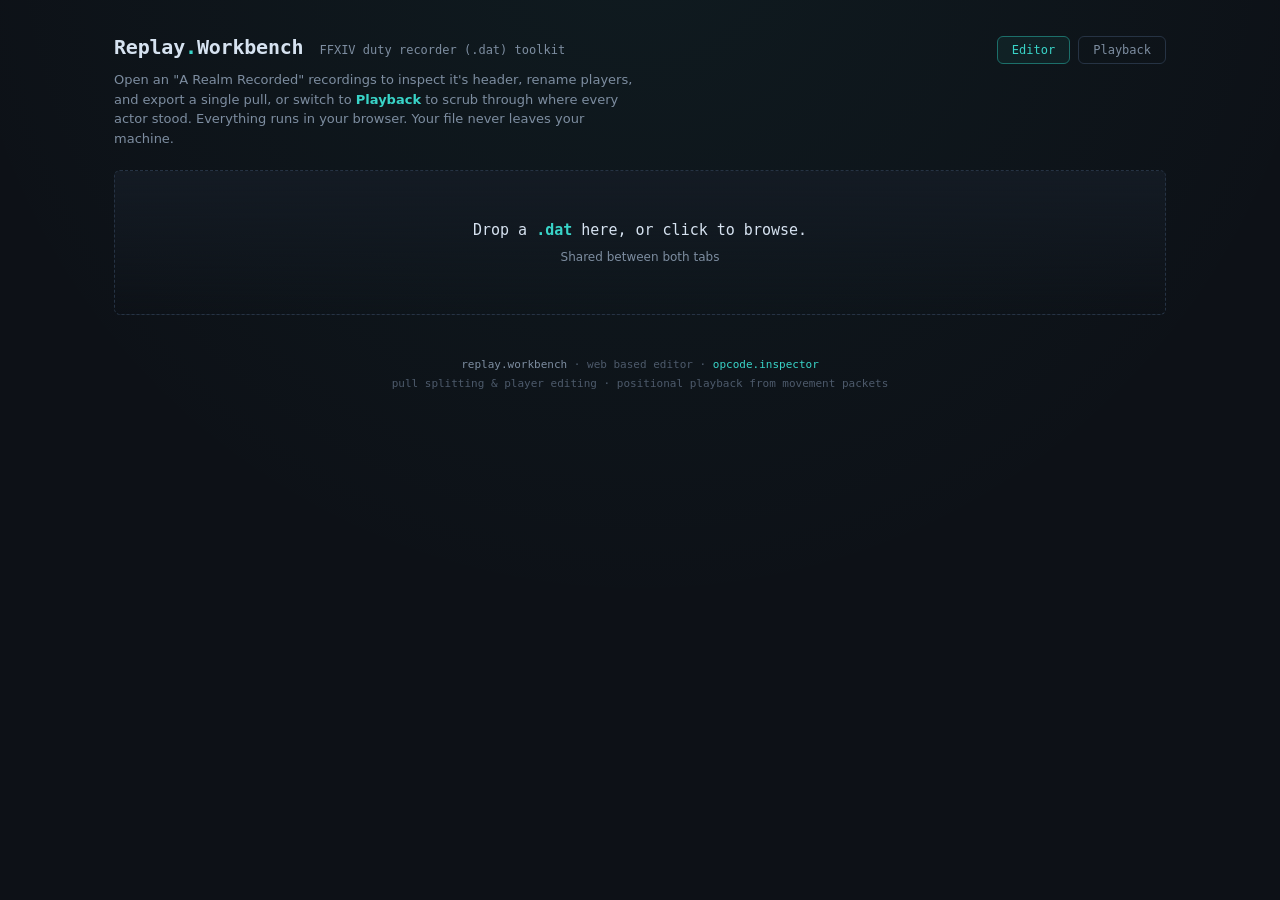
==== docs/index.html @ 384484cf "fix typo" ====
<!DOCTYPE html>
<html lang="en">
<head>
<meta charset="UTF-8">
<meta name="viewport" content="width=device-width, initial-scale=1.0">
<title>Replay Workbench - A .dat tool</title>
<style>
  /* ---- design tokens ----
     Subject: a binary packet inspector for FFXIV duty recordings.
     Direction: instrument panel. Dark slate, phosphor-cyan readouts, amber for the
     recorder/local player, monospace data with one humanist sans for chrome. The
     signature element is the pull TIMELINE — the recording rendered as a track of
     selectable wipe segments, the way you'd scrub an oscilloscope capture. */
  :root{
    --bg:#0d1117;
    --panel:#141b24;
    --panel-2:#1b2531;
    --line:#263344;
    --ink:#d6e2f0;
    --ink-dim:#7d8da0;
    --ink-faint:#4d5a6b;
    --phosphor:#39d4c8;       /* primary readout */
    --phosphor-deep:#1c6f6a;
    --amber:#f2b84c;          /* recorder / local player */
    --violet:#8b7cf6;         /* waymarks */
    --danger:#e8654f;
    --radius:6px;
    --mono:"JetBrains Mono",ui-monospace,"SF Mono",Menlo,Consolas,monospace;
    --sans:"Inter",-apple-system,system-ui,sans-serif;
  }
  @import url('https://fonts.googleapis.com/css2?family=Inter:wght@400;500;600&family=JetBrains+Mono:wght@400;500;700&display=swap');

  *{box-sizing:border-box;margin:0;padding:0}
  html,body{height:100%}
  body{
    background:var(--bg);
    color:var(--ink);
    font-family:var(--sans);
    font-size:14px;
    line-height:1.5;
    -webkit-font-smoothing:antialiased;
    background-image:radial-gradient(circle at 50% -10%, rgba(57,212,200,.05), transparent 60%);
  }
  .wrap{max-width:1100px;margin:0 auto;padding:32px 24px 80px}

  /* ---- header ---- */
  header.app{display:flex;align-items:baseline;gap:16px;flex-wrap:wrap;margin-bottom:6px}
  header.app h1{
    font-family:var(--mono);font-weight:700;font-size:20px;letter-spacing:-.01em;
    color:var(--ink);
  }
  header.app h1 .dot{color:var(--phosphor)}
  header.app .sub{font-family:var(--mono);font-size:12px;color:var(--ink-dim)}
  .tagline{color:var(--ink-dim);font-size:13px;margin-bottom:22px;max-width:64ch}

  /* ---- tab switcher ---- */
  .tabs-nav{margin-left:auto;display:flex;gap:8px}
  .tabbtn{font-family:var(--mono);font-size:12px;color:var(--ink-dim);background:transparent;
    border:1px solid var(--line);border-radius:var(--radius);padding:6px 14px;cursor:pointer;transition:all .12s}
  .tabbtn:hover{color:var(--ink);border-color:var(--ink-faint)}
  .tabbtn.cur{color:var(--phosphor);border-color:var(--phosphor-deep);background:rgba(57,212,200,.06)}
  .tablink{font-family:var(--mono);font-size:12px;color:var(--ink-dim);background:transparent;text-decoration:none;
    border:1px solid var(--line);border-radius:var(--radius);padding:6px 14px;cursor:pointer;transition:all .12s}
  .tablink:hover{color:var(--ink);border-color:var(--ink-faint)}

  /* ---- drop zone ---- */
  .drop{
    display:block;
    border:1px dashed var(--line);border-radius:var(--radius);
    background:linear-gradient(180deg,var(--panel),transparent);
    padding:48px 24px;text-align:center;cursor:pointer;
    transition:border-color .15s,background .15s,padding .15s;
  }
  .drop:hover,.drop.over{border-color:var(--phosphor);background:rgba(57,212,200,.04)}
  .drop.compact{padding:14px 24px}
  .drop .big{font-family:var(--mono);font-size:15px;color:var(--ink);margin-bottom:6px}
  .drop.compact .big{font-size:12px;margin:0}
  .drop .small{font-size:12px;color:var(--ink-dim)}
  .drop .small b{color:var(--phosphor);font-weight:500}
  input[type=file]{display:none}

  /* ---- panels ---- */
  .panel{
    background:var(--panel);border:1px solid var(--line);border-radius:var(--radius);
    margin-top:20px;overflow:hidden;
  }
  .panel > .head{
    display:flex;align-items:center;justify-content:space-between;
    padding:12px 16px;border-bottom:1px solid var(--line);background:var(--panel-2);
  }
  .panel > .head h2{
    font-family:var(--mono);font-size:12px;font-weight:500;letter-spacing:.08em;
    text-transform:uppercase;color:var(--ink-dim);
  }
  .panel > .head .meta{font-family:var(--mono);font-size:12px;color:var(--phosphor)}
  .panel > .body{padding:16px}

  /* ---- header readout grid ---- */
  .readout{display:grid;grid-template-columns:repeat(auto-fit,minmax(180px,1fr));gap:1px;background:var(--line)}
  .readout .cell{background:var(--panel);padding:12px 14px}
  .readout .k{font-family:var(--mono);font-size:10px;letter-spacing:.08em;text-transform:uppercase;color:var(--ink-faint);margin-bottom:4px}
  .readout .v{font-family:var(--mono);font-size:14px;color:var(--ink);word-break:break-all}
  .readout .v.cyan{color:var(--phosphor)}
  .readout .v.amber{color:var(--amber)}

  /* ---- timeline (signature) ---- */
  .timeline-wrap{padding:20px 16px 8px}
  .tl-axis{position:relative;height:64px;margin:0 4px}
  .tl-track{position:absolute;top:26px;left:0;right:0;height:12px;background:var(--panel-2);border:1px solid var(--line);border-radius:3px;overflow:hidden}
  .tl-seg{position:absolute;top:0;height:100%;cursor:pointer;border-right:1px solid var(--bg);transition:filter .12s}
  .tl-seg:hover{filter:brightness(1.4)}
  .tl-seg.sel{outline:2px solid var(--phosphor);outline-offset:0;z-index:3}
  .tl-tick{position:absolute;top:42px;font-family:var(--mono);font-size:9px;color:var(--ink-faint);transform:translateX(-50%)}
  .tl-flag{position:absolute;top:6px;width:1px;background:var(--ink-faint);height:18px}
  .tl-flag.wm{background:var(--violet);height:20px}
  .tl-legend{display:flex;gap:18px;flex-wrap:wrap;margin-top:14px;font-family:var(--mono);font-size:11px;color:var(--ink-dim)}
  .tl-legend .sw{display:inline-block;width:10px;height:10px;border-radius:2px;margin-right:6px;vertical-align:-1px}

  /* ---- pull list ---- */
  table.pulls{width:100%;border-collapse:collapse;font-family:var(--mono);font-size:13px}
  table.pulls th{
    text-align:left;font-weight:500;font-size:10px;letter-spacing:.08em;text-transform:uppercase;
    color:var(--ink-faint);padding:8px 12px;border-bottom:1px solid var(--line);
  }
  table.pulls td{padding:9px 12px;border-bottom:1px solid var(--panel-2);color:var(--ink)}
  table.pulls tr{cursor:pointer}
  table.pulls tr:hover td{background:var(--panel-2)}
  table.pulls tr.sel td{background:rgba(57,212,200,.08);color:var(--ink)}
  table.pulls tr.sel td:first-child{box-shadow:inset 3px 0 0 var(--phosphor)}
  table.pulls .num{color:var(--phosphor)}
  table.pulls .dim{color:var(--ink-dim)}
  table.pulls .cd{margin-left:6px;color:var(--amber);font-size:11px;cursor:help}

  /* ---- players ---- */
  .players{display:grid;grid-template-columns:repeat(auto-fill,minmax(260px,1fr));gap:10px}
  .pl{display:flex;align-items:center;gap:10px;background:var(--panel-2);border:1px solid var(--line);border-radius:var(--radius);padding:8px 10px}
  .pl .idx{font-family:var(--mono);font-size:11px;color:var(--ink-faint);width:18px;text-align:right}
  .pl .job{font-family:var(--mono);font-size:10px;color:var(--ink-dim);width:34px;text-transform:uppercase}
  .pl input{
    flex:1;background:var(--bg);border:1px solid var(--line);border-radius:4px;
    color:var(--ink);font-family:var(--mono);font-size:13px;padding:6px 8px;min-width:0;
  }
  .pl input:focus{outline:none;border-color:var(--phosphor)}
  .pl.rec{border-color:var(--amber)}
  .pl.rec .idx{color:var(--amber)}
  .pl .reclabel{font-family:var(--mono);font-size:9px;color:var(--amber);letter-spacing:.05em}

  /* ---- controls ---- */
  .controls{display:flex;align-items:center;gap:20px;flex-wrap:wrap;margin-top:18px}
  .check{display:flex;align-items:center;gap:9px;cursor:pointer;user-select:none}
  .check input{position:absolute;opacity:0;width:0;height:0}
  .check .box{width:18px;height:18px;border:1px solid var(--line);border-radius:4px;background:var(--panel-2);display:grid;place-items:center;transition:all .12s}
  .check input:checked + .box{background:var(--violet);border-color:var(--violet)}
  .check input:checked + .box::after{content:"";width:5px;height:9px;border:solid var(--bg);border-width:0 2px 2px 0;transform:rotate(45deg) translateY(-1px)}
  .check input:focus-visible + .box{outline:2px solid var(--phosphor);outline-offset:2px}
  .check .lbl{font-size:13px;color:var(--ink)}
  .check .lbl small{display:block;color:var(--ink-dim);font-size:11px}
  .check.disabled{opacity:.45;cursor:not-allowed}
  .anon-race{display:flex;align-items:center;gap:8px;font-size:13px;color:var(--ink);cursor:pointer;user-select:none}
  .anon-race select{background:var(--panel-2);border:1px solid var(--line);border-radius:4px;
    color:var(--ink);font-family:var(--mono);font-size:12px;padding:5px 8px;cursor:pointer}
  .anon-race select:focus{outline:none;border-color:var(--phosphor)}
  .anon-race.disabled{opacity:.45;cursor:not-allowed}
  .anon-race.disabled select{cursor:not-allowed}

  .spacer{flex:1}
  /* both export buttons share a full-width bottom row, primary first */
  .export-actions{display:flex;align-items:center;gap:14px;flex-basis:100%;margin-top:4px}
  button.act{
    font-family:var(--mono);font-size:13px;font-weight:500;
    background:var(--phosphor);color:#05201e;border:none;border-radius:var(--radius);
    padding:11px 20px;cursor:pointer;transition:filter .12s,transform .05s;
  }
  button.act:hover{filter:brightness(1.1)}
  button.act:active{transform:translateY(1px)}
  button.act:disabled{background:var(--panel-2);color:var(--ink-faint);cursor:not-allowed}
  button.ghost{
    font-family:var(--mono);font-size:13px;background:transparent;color:var(--ink-dim);
    border:1px solid var(--line);border-radius:var(--radius);padding:11px 16px;cursor:pointer;
  }
  button.ghost:hover{color:var(--ink);border-color:var(--ink-faint)}

  .hint{font-family:var(--mono);font-size:11px;color:var(--ink-dim);margin-top:10px}
  .hidden{display:none !important}

  /* ---- playback map ---- */
  .layout{display:grid;grid-template-columns:1fr 240px;gap:0}
  @media(max-width:760px){.layout{grid-template-columns:1fr}}
  .stage-wrap{position:relative;height:480px;background:var(--bg);border-right:1px solid var(--line)}
  @media(max-width:760px){.stage-wrap{border-right:none;border-bottom:1px solid var(--line);height:380px}}
  canvas#stage{display:block;width:100%;height:100%;cursor:grab}
  canvas#stage:active{cursor:grabbing}
  .side{padding:12px 14px;overflow:auto;max-height:480px}
  @media(max-width:760px){.side{max-height:260px}}
  .side h3{font-family:var(--mono);font-size:10px;letter-spacing:.08em;text-transform:uppercase;color:var(--ink-faint);margin-bottom:8px}
  .leg-row{display:flex;align-items:center;gap:8px;padding:4px 2px;cursor:pointer;border-radius:4px}
  .leg-row:hover{background:var(--panel-2)}
  .leg-row input{accent-color:var(--phosphor);width:14px;height:14px}
  .leg-row .sw{width:10px;height:10px;border-radius:2px;flex:none}
  .leg-row .nm{font-family:var(--mono);font-size:12px;color:var(--ink);flex:1;overflow:hidden;text-overflow:ellipsis;white-space:nowrap}
  .leg-row .cnt{font-family:var(--mono);font-size:10px;color:var(--ink-faint)}
  #npc-note{font-family:var(--mono);font-size:10px;color:var(--ink-faint);margin-top:8px}
  .transport{display:flex;align-items:center;gap:14px;flex-wrap:wrap;padding:14px 16px;border-top:1px solid var(--line);background:var(--panel-2)}
  button.tbtn{font-family:var(--mono);font-size:13px;font-weight:500;background:var(--phosphor);color:#05201e;
    border:none;border-radius:var(--radius);padding:9px 18px;cursor:pointer;transition:filter .12s}
  button.tbtn:hover{filter:brightness(1.1)}
  button.tbtn.playing{background:var(--amber);color:#2a1c02}
  #scrub{flex:1;min-width:160px;accent-color:var(--phosphor)}
  #clock{font-family:var(--mono);font-size:12px;color:var(--phosphor);min-width:96px;text-align:right}
  .spds{display:flex;gap:4px}
  .spd{font-family:var(--mono);font-size:11px;background:transparent;color:var(--ink-dim);
    border:1px solid var(--line);border-radius:4px;padding:5px 8px;cursor:pointer}
  .spd.on{color:var(--phosphor);border-color:var(--phosphor-deep);background:rgba(57,212,200,.06)}
  .opts{display:flex;align-items:center;gap:16px;flex-wrap:wrap;padding:10px 16px;border-top:1px solid var(--line)}
  .opt{display:flex;align-items:center;gap:7px;font-family:var(--mono);font-size:12px;color:var(--ink-dim);cursor:pointer}
  .opt input{accent-color:var(--violet);width:14px;height:14px}
  select#pullsel{font-family:var(--mono);font-size:12px;background:var(--bg);color:var(--ink);
    border:1px solid var(--line);border-radius:4px;padding:6px 8px;max-width:100%}

  /* ---- toast ---- */
  #toast{
    position:fixed;left:50%;bottom:28px;transform:translateX(-50%) translateY(20px);
    background:var(--panel-2);border:1px solid var(--phosphor);color:var(--ink);
    font-family:var(--mono);font-size:13px;padding:12px 18px;border-radius:var(--radius);
    opacity:0;pointer-events:none;transition:all .2s;z-index:50;max-width:90vw;
  }
  #toast.show{opacity:1;transform:translateX(-50%) translateY(0)}
  #toast.err{border-color:var(--danger)}

  /* ---- dev menu (konami) ---- */
  #devmenu{
    position:fixed;inset:0;z-index:60;display:flex;align-items:center;justify-content:center;
    background:rgba(5,8,12,.72);padding:24px;
  }
  .dev-card{
    width:min(640px,100%);max-height:88vh;display:flex;flex-direction:column;
    background:var(--panel);border:1px solid var(--phosphor-deep);border-radius:var(--radius);
    box-shadow:0 18px 60px rgba(0,0,0,.5);overflow:hidden;
  }
  .dev-head{display:flex;align-items:center;justify-content:space-between;
    padding:12px 16px;border-bottom:1px solid var(--line);background:var(--panel-2)}
  .dev-head h2{font-family:var(--mono);font-size:12px;font-weight:500;letter-spacing:.08em;
    text-transform:uppercase;color:var(--phosphor)}
  .dev-x{background:transparent;border:none;color:var(--ink-dim);font-size:16px;cursor:pointer;line-height:1}
  .dev-x:hover{color:var(--ink)}
  .dev-body{padding:16px;overflow:auto}
  .dev-lbl{display:block;font-family:var(--mono);font-size:10px;letter-spacing:.08em;
    text-transform:uppercase;color:var(--ink-faint);margin:0 0 6px}
  .dev-src{float:right;color:var(--phosphor);text-decoration:none;text-transform:none;letter-spacing:0}
  .dev-src:hover{text-decoration:underline}
  .dev-body input,.dev-body textarea{
    width:100%;background:var(--bg);border:1px solid var(--line);border-radius:4px;
    color:var(--ink);font-family:var(--mono);font-size:13px;padding:8px 10px;margin-bottom:16px;
  }
  .dev-body input:focus,.dev-body textarea:focus{outline:none;border-color:var(--phosphor)}
  .dev-body textarea{min-height:200px;resize:vertical;line-height:1.4;white-space:pre;overflow-wrap:normal}
  .dev-hint{font-family:var(--mono);font-size:11px;color:var(--ink-dim);margin-bottom:0}
  .dev-hint.dev-err{color:var(--danger)}
  .dev-foot{display:flex;align-items:center;gap:10px;padding:12px 16px;border-top:1px solid var(--line);background:var(--panel-2)}

  footer{margin-top:40px;font-family:var(--mono);font-size:11px;color:var(--ink-faint);text-align:center;line-height:1.8}
  footer b{color:var(--ink-dim);font-weight:500}
</style>
</head>
<body>
<div class="wrap">
  <header class="app">
    <h1>Replay<span class="dot">.</span>Workbench</h1>
    <span class="sub">FFXIV duty recorder (.dat) toolkit</span>
    <nav class="tabs-nav">
      <button class="tabbtn cur" data-tab="editor">Editor</button>
      <button class="tabbtn" data-tab="playback">Playback</button>
    </nav>
  </header>
  <p class="tagline">Open an "A Realm Recorded" recordings to inspect it's header, rename players, and
    export a single pull, or switch to <b style="color:var(--phosphor)">Playback</b> to scrub through
    where every actor stood. Everything runs in your browser. Your file never leaves your machine.</p>

  <!-- shared drop zone -->
  <label class="drop" id="drop" for="file">
    <div class="big">Drop a <b style="color:var(--phosphor)">.dat</b> here, or click to browse.</div>
    <div class="small">Shared between both tabs</div>
    <input type="file" id="file" accept=".dat">
  </label>

  <div id="tabs" class="hidden">

    <!-- ============ EDITOR TAB ============ -->
    <div id="tab-editor">
      <!-- header readout -->
      <section class="panel hidden" id="p-header">
        <div class="head"><h2>Recording Header</h2><span class="meta" id="h-file">—</span></div>
        <div class="readout" id="readout"></div>
      </section>

      <!-- timeline -->
      <section class="panel hidden" id="p-timeline">
        <div class="head"><h2>Pull Timeline</h2><span class="meta" id="t-count">—</span></div>
        <div class="timeline-wrap">
          <div class="tl-axis" id="tlaxis"></div>
          <div class="tl-legend">
            <span><span class="sw" style="background:var(--phosphor)"></span>Selected Pull</span>
            <span><span class="sw" style="background:var(--phosphor-deep)"></span>Pull (Wipe Segment)</span>
            <span><span class="sw" style="background:var(--violet)"></span>Waymark Placement</span>
          </div>
        </div>
      </section>

      <!-- pull table -->
      <section class="panel hidden" id="p-pulls">
        <div class="head"><h2>Pulls</h2><span class="meta" id="pull-sel">none selected</span></div>
        <div class="body" style="padding:0">
          <table class="pulls">
            <thead><tr><th>#</th><th>type</th><th>starts</th><th>length</th><th>combat</th><th>respawn batch</th></tr></thead>
            <tbody id="pulltbody"></tbody>
          </table>
        </div>
      </section>

      <!-- players -->
      <section class="panel hidden" id="p-players">
        <div class="head"><h2>Players</h2>
          <span style="display:flex;align-items:center;gap:12px">
            <button class="ghost" id="btn-anon" style="padding:5px 12px;font-size:12px" title="Replace every name with Player 1, Player 2, …">Anonymize all names</button>
            <span class="meta" id="pl-count">—</span>
          </span></div>
        <div class="body">
          <div class="players" id="players"></div>
          <div class="hint">Edit a name and it's rewritten everywhere it appears, and is reflected live on the Playback map. Names are limited to 31 bytes. The <span style="color:var(--amber)">amber</span> player is the recorder.</div>
        </div>
      </section>

      <!-- controls -->
      <section class="panel hidden" id="p-controls">
        <div class="head"><h2>Export</h2><span class="meta">Single pull → .dat</span></div>
        <div class="body">
          <div class="controls">
            <label class="check" id="wm-check">
              <input type="checkbox" id="wm" checked>
              <span class="box"></span>
              <span class="lbl">Re-apply waymarks
                <small id="wm-sub">Carry the last waymarks into the pull</small></span>
            </label>
            <label class="check" id="names-check">
              <input type="checkbox" id="applynames" checked>
              <span class="box"></span>
              <span class="lbl">Apply name edits
                <small>Use the names above in the exported file</small></span>
            </label>
            <label class="check" id="cd-check">
              <input type="checkbox" id="keepcd" checked>
              <span class="box"></span>
              <span class="lbl">Keep countdown
                <small>Add a selectable chapter at the engage</small></span>
            </label>
            <label class="check disabled" id="transpose-check">
              <input type="checkbox" id="transpose" disabled>
              <span class="box"></span>
              <span class="lbl">Transpose opcodes to latest
                <small id="transpose-sub">Remap packets so the current client reads them</small></span>
            </label>
            <label class="check disabled" id="anon-check">
              <input type="checkbox" id="anon-appear" disabled>
              <span class="box"></span>
              <span class="lbl">Anonymize players
                <small id="anon-sub">Replace names, race, gear &amp; weapons so no one is identifiable</small></span>
            </label>
            <label class="anon-race disabled" id="anon-race-wrap">Race
              <select id="anon-race" disabled>
                <option value="1" selected>Hyur</option>
                <option value="2">Elezen</option>
                <option value="3">Lalafell</option>
                <option value="4">Miqo'te</option>
                <option value="5">Roegadyn</option>
                <option value="6">Au Ra</option>
                <option value="7">Hrothgar</option>
                <option value="8">Viera</option>
              </select>
            </label>
            <label class="check disabled" id="strip-portrait-check">
              <input type="checkbox" id="strip-portrait" disabled>
              <span class="box"></span>
              <span class="lbl">Strip party portraits
                <small id="strip-portrait-sub">Remove the PartyPortraitInfo packets entirely</small></span>
            </label>
            <div class="export-actions">
              <button class="act" id="btn-split" disabled>Export selected pull</button>
              <button class="ghost" id="btn-names" title="Save the whole recording with edited names, nothing split">Export renamed full file</button>
            </div>
          </div>
          <div class="hint" id="export-hint">Select a pull from the timeline or table to enable export.</div>
        </div>
      </section>
    </div>

    <!-- ============ PLAYBACK TAB ============ -->
    <div id="tab-playback" class="hidden">
      <section class="panel" id="viewer">
        <div class="head">
          <h2>Map Playback</h2>
          <span class="meta" id="meta">—</span>
        </div>
        <div style="padding:12px 16px 0">
          <select id="pullsel"></select>
        </div>
        <div class="layout">
          <div class="stage-wrap"><canvas id="stage"></canvas></div>
          <div class="side">
            <h3>Actors</h3>
            <div id="legend"></div>
            <div id="npc-note"></div>
          </div>
        </div>
        <div class="transport">
          <button class="tbtn" id="btn-play">▶ Play</button>
          <input type="range" id="scrub" min="0" max="1000" value="0">
          <span id="clock">00:00 / 00:00</span>
          <span class="spds">
            <button class="spd" data-s="0.5">0.5×</button>
            <button class="spd on" data-s="1">1×</button>
            <button class="spd" data-s="2">2×</button>
            <button class="spd" data-s="4">4×</button>
          </span>
        </div>
        <div class="opts">
          <label class="opt"><input type="checkbox" id="chk-trail" checked> Motion Trails</label>
          <label class="opt"><input type="checkbox" id="chk-cast" checked> Cast Pulses</label>
          <label class="opt"><input type="checkbox" id="chk-waymark" checked> Waymarks</label>
          <label class="opt"><input type="checkbox" id="chk-npc"> Show NPCs / Unnamed Actors</label>
          <span style="color:var(--ink-faint)">Scroll = Zoom · Drag = Pan · dbl-click = Reset · Space = Play · ←/→ = Step</span>
        </div>
      </section>
      <p class="hint">Named dots are players (renaming them in the Editor updates them here); the amber ring marks the recorder.
        Pick a single pull from the dropdown to watch just that attempt.</p>
    </div>

  </div>

  <footer>
    <div><b>replay.workbench</b> · web based editor · <a href="opcodeinspector.html" style="color:var(--phosphor);text-decoration:none">opcode.inspector</a></div>
    <div>pull splitting &amp; player editing · positional playback from movement packets</div>
  </footer>
</div>

<!-- dev menu: opened by the Konami code (↑ ↑ ↓ ↓ ← → ← →) -->
<div id="devmenu" class="hidden">
  <div class="dev-card">
    <div class="dev-head">
      <h2>Dev menu — register opcodes</h2>
      <button class="dev-x" id="dev-close" title="Close">✕</button>
    </div>
    <div class="dev-body">
      <label class="dev-lbl" for="dev-build">Game build number</label>
      <input type="text" id="dev-build" inputmode="numeric" placeholder="e.g. 13592030" autocomplete="off">
      <label class="dev-lbl" for="dev-json">Opcodes JSON
        <a class="dev-src" href="https://raw.githubusercontent.com/karashiiro/FFXIVOpcodes/refs/heads/master/opcodes.json" target="_blank" rel="noopener noreferrer">karashiiro/FFXIVOpcodes opcodes.json ↗</a>
      </label>
      <textarea id="dev-json" spellcheck="false" autocomplete="off" placeholder='{ "ActorCast":457, "ActorControl":415, "NpcSpawn":888, … }

— or paste a full FFXIVOpcodes opcodes.json (Global ServerZoneIpcType is used)'></textarea>
      <div class="dev-hint" id="dev-hint"></div>
    </div>
    <div class="dev-foot">
      <button class="ghost" id="dev-prefill" title="Drop the latest built-in table into the box to tweak">Prefill latest</button>
      <div class="spacer"></div>
      <button class="ghost" id="dev-cancel">Cancel</button>
      <button class="act" id="dev-apply">Apply</button>
    </div>
  </div>
</div>

<div id="toast"></div>

<script src="opcodes.js"></script>
<script src="afgear.js"></script>
<script src="app.js"></script>
<script src="timeline.js"></script>
<script src="shell.js"></script>
</body>
</html>
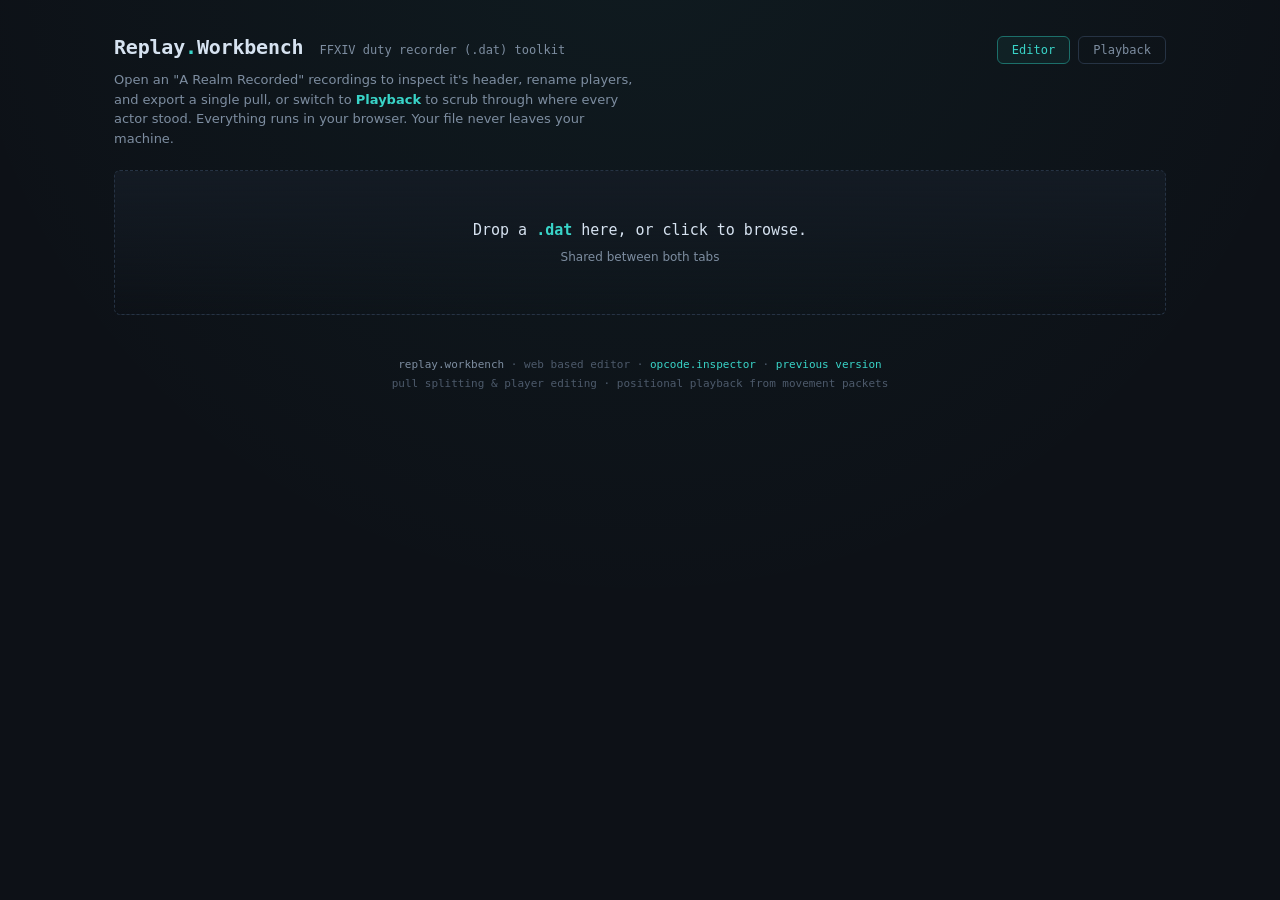
==== commit 5d3dfa45: "opcode update rewrite." ====
--- a/docs/index.html
+++ b/docs/index.html
@@ -359,11 +359,14 @@
               <span class="lbl">Transpose opcodes to latest
                 <small id="transpose-sub">Remap packets so the current client reads them</small></span>
             </label>
+            <label class="anon-race disabled" id="src-patch-wrap">Recorded on
+              <select id="src-patch" disabled></select>
+            </label>
             <label class="check disabled" id="anon-check">
               <input type="checkbox" id="anon-appear" disabled>
               <span class="box"></span>
               <span class="lbl">Anonymize players
-                <small id="anon-sub">Replace names, race, gear &amp; weapons so no one is identifiable</small></span>
+                <small id="anon-sub">Replace names, object IDs, race, gear &amp; weapons so no one is identifiable</small></span>
             </label>
             <label class="anon-race disabled" id="anon-race-wrap">Race
               <select id="anon-race" disabled>
@@ -381,7 +384,7 @@
               <input type="checkbox" id="strip-portrait" disabled>
               <span class="box"></span>
               <span class="lbl">Strip party portraits
-                <small id="strip-portrait-sub">Remove the PartyPortraitInfo packets entirely</small></span>
+                <small id="strip-portrait-sub">Delete the PartyPortraitInfo packets entirely</small></span>
             </label>
             <div class="export-actions">
               <button class="act" id="btn-split" disabled>Export selected pull</button>
@@ -437,7 +440,7 @@
   </div>
 
   <footer>
-    <div><b>replay.workbench</b> · web based editor · <a href="opcodeinspector.html" style="color:var(--phosphor);text-decoration:none">opcode.inspector</a></div>
+    <div><b>replay.workbench</b> · web based editor · <a href="opcodeinspector.html" style="color:var(--phosphor);text-decoration:none">opcode.inspector</a> · <a href="old/" style="color:var(--phosphor);text-decoration:none">previous version</a></div>
     <div>pull splitting &amp; player editing · positional playback from movement packets</div>
   </footer>
 </div>
@@ -472,6 +475,8 @@
 <div id="toast"></div>
 
 <script src="opcodes.js"></script>
+<script src="patchdiffs.js"></script>
+<script src="patchchain.js"></script>
 <script src="afgear.js"></script>
 <script src="app.js"></script>
 <script src="timeline.js"></script>
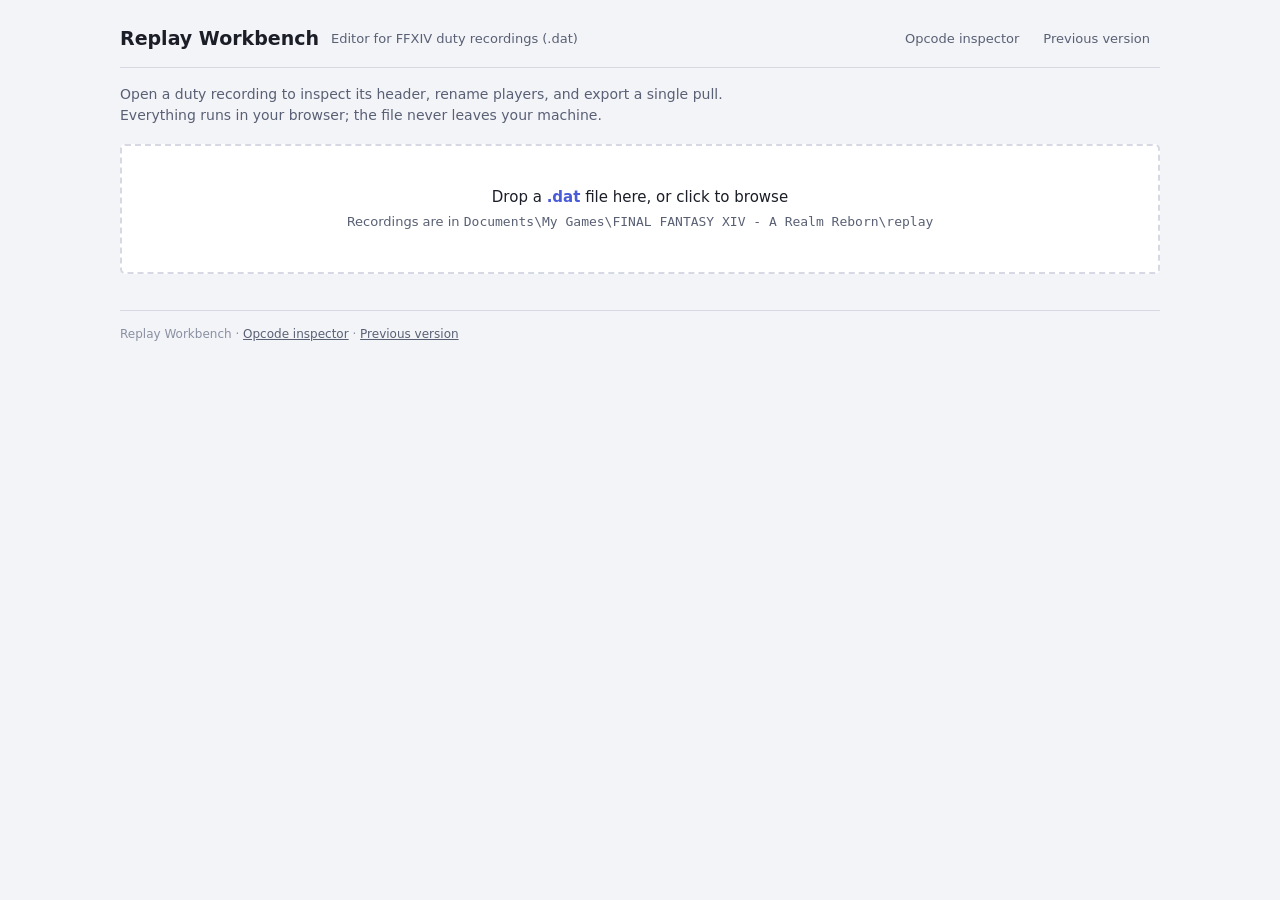
==== commit 426199de: "site redesign" ====
--- a/docs/index.html
+++ b/docs/index.html
@@ -3,370 +3,175 @@
 <head>
 <meta charset="UTF-8">
 <meta name="viewport" content="width=device-width, initial-scale=1.0">
-<title>Replay Workbench - A .dat tool</title>
+<title>Replay Workbench</title>
+<link rel="stylesheet" href="base.css">
 <style>
-  /* ---- design tokens ----
-     Subject: a binary packet inspector for FFXIV duty recordings.
-     Direction: instrument panel. Dark slate, phosphor-cyan readouts, amber for the
-     recorder/local player, monospace data with one humanist sans for chrome. The
-     signature element is the pull TIMELINE — the recording rendered as a track of
-     selectable wipe segments, the way you'd scrub an oscilloscope capture. */
-  :root{
-    --bg:#0d1117;
-    --panel:#141b24;
-    --panel-2:#1b2531;
-    --line:#263344;
-    --ink:#d6e2f0;
-    --ink-dim:#7d8da0;
-    --ink-faint:#4d5a6b;
-    --phosphor:#39d4c8;       /* primary readout */
-    --phosphor-deep:#1c6f6a;
-    --amber:#f2b84c;          /* recorder / local player */
-    --violet:#8b7cf6;         /* waymarks */
-    --danger:#e8654f;
-    --radius:6px;
-    --mono:"JetBrains Mono",ui-monospace,"SF Mono",Menlo,Consolas,monospace;
-    --sans:"Inter",-apple-system,system-ui,sans-serif;
-  }
-  @import url('https://fonts.googleapis.com/css2?family=Inter:wght@400;500;600&family=JetBrains+Mono:wght@400;500;700&display=swap');
-
-  *{box-sizing:border-box;margin:0;padding:0}
-  html,body{height:100%}
-  body{
-    background:var(--bg);
-    color:var(--ink);
-    font-family:var(--sans);
-    font-size:14px;
-    line-height:1.5;
-    -webkit-font-smoothing:antialiased;
-    background-image:radial-gradient(circle at 50% -10%, rgba(57,212,200,.05), transparent 60%);
-  }
-  .wrap{max-width:1100px;margin:0 auto;padding:32px 24px 80px}
-
-  /* ---- header ---- */
-  header.app{display:flex;align-items:baseline;gap:16px;flex-wrap:wrap;margin-bottom:6px}
-  header.app h1{
-    font-family:var(--mono);font-weight:700;font-size:20px;letter-spacing:-.01em;
-    color:var(--ink);
-  }
-  header.app h1 .dot{color:var(--phosphor)}
-  header.app .sub{font-family:var(--mono);font-size:12px;color:var(--ink-dim)}
-  .tagline{color:var(--ink-dim);font-size:13px;margin-bottom:22px;max-width:64ch}
-
-  /* ---- tab switcher ---- */
-  .tabs-nav{margin-left:auto;display:flex;gap:8px}
-  .tabbtn{font-family:var(--mono);font-size:12px;color:var(--ink-dim);background:transparent;
-    border:1px solid var(--line);border-radius:var(--radius);padding:6px 14px;cursor:pointer;transition:all .12s}
-  .tabbtn:hover{color:var(--ink);border-color:var(--ink-faint)}
-  .tabbtn.cur{color:var(--phosphor);border-color:var(--phosphor-deep);background:rgba(57,212,200,.06)}
-  .tablink{font-family:var(--mono);font-size:12px;color:var(--ink-dim);background:transparent;text-decoration:none;
-    border:1px solid var(--line);border-radius:var(--radius);padding:6px 14px;cursor:pointer;transition:all .12s}
-  .tablink:hover{color:var(--ink);border-color:var(--ink-faint)}
-
-  /* ---- drop zone ---- */
-  .drop{
-    display:block;
-    border:1px dashed var(--line);border-radius:var(--radius);
-    background:linear-gradient(180deg,var(--panel),transparent);
-    padding:48px 24px;text-align:center;cursor:pointer;
-    transition:border-color .15s,background .15s,padding .15s;
-  }
-  .drop:hover,.drop.over{border-color:var(--phosphor);background:rgba(57,212,200,.04)}
-  .drop.compact{padding:14px 24px}
-  .drop .big{font-family:var(--mono);font-size:15px;color:var(--ink);margin-bottom:6px}
-  .drop.compact .big{font-size:12px;margin:0}
-  .drop .small{font-size:12px;color:var(--ink-dim)}
-  .drop .small b{color:var(--phosphor);font-weight:500}
-  input[type=file]{display:none}
-
-  /* ---- panels ---- */
-  .panel{
-    background:var(--panel);border:1px solid var(--line);border-radius:var(--radius);
-    margin-top:20px;overflow:hidden;
-  }
-  .panel > .head{
-    display:flex;align-items:center;justify-content:space-between;
-    padding:12px 16px;border-bottom:1px solid var(--line);background:var(--panel-2);
-  }
-  .panel > .head h2{
-    font-family:var(--mono);font-size:12px;font-weight:500;letter-spacing:.08em;
-    text-transform:uppercase;color:var(--ink-dim);
-  }
-  .panel > .head .meta{font-family:var(--mono);font-size:12px;color:var(--phosphor)}
-  .panel > .body{padding:16px}
-
-  /* ---- header readout grid ---- */
-  .readout{display:grid;grid-template-columns:repeat(auto-fit,minmax(180px,1fr));gap:1px;background:var(--line)}
-  .readout .cell{background:var(--panel);padding:12px 14px}
-  .readout .k{font-family:var(--mono);font-size:10px;letter-spacing:.08em;text-transform:uppercase;color:var(--ink-faint);margin-bottom:4px}
-  .readout .v{font-family:var(--mono);font-size:14px;color:var(--ink);word-break:break-all}
-  .readout .v.cyan{color:var(--phosphor)}
-  .readout .v.amber{color:var(--amber)}
-
-  /* ---- timeline (signature) ---- */
-  .timeline-wrap{padding:20px 16px 8px}
-  .tl-axis{position:relative;height:64px;margin:0 4px}
-  .tl-track{position:absolute;top:26px;left:0;right:0;height:12px;background:var(--panel-2);border:1px solid var(--line);border-radius:3px;overflow:hidden}
-  .tl-seg{position:absolute;top:0;height:100%;cursor:pointer;border-right:1px solid var(--bg);transition:filter .12s}
-  .tl-seg:hover{filter:brightness(1.4)}
-  .tl-seg.sel{outline:2px solid var(--phosphor);outline-offset:0;z-index:3}
-  .tl-tick{position:absolute;top:42px;font-family:var(--mono);font-size:9px;color:var(--ink-faint);transform:translateX(-50%)}
-  .tl-flag{position:absolute;top:6px;width:1px;background:var(--ink-faint);height:18px}
-  .tl-flag.wm{background:var(--violet);height:20px}
-  .tl-legend{display:flex;gap:18px;flex-wrap:wrap;margin-top:14px;font-family:var(--mono);font-size:11px;color:var(--ink-dim)}
-  .tl-legend .sw{display:inline-block;width:10px;height:10px;border-radius:2px;margin-right:6px;vertical-align:-1px}
-
-  /* ---- pull list ---- */
-  table.pulls{width:100%;border-collapse:collapse;font-family:var(--mono);font-size:13px}
-  table.pulls th{
-    text-align:left;font-weight:500;font-size:10px;letter-spacing:.08em;text-transform:uppercase;
-    color:var(--ink-faint);padding:8px 12px;border-bottom:1px solid var(--line);
-  }
-  table.pulls td{padding:9px 12px;border-bottom:1px solid var(--panel-2);color:var(--ink)}
-  table.pulls tr{cursor:pointer}
-  table.pulls tr:hover td{background:var(--panel-2)}
-  table.pulls tr.sel td{background:rgba(57,212,200,.08);color:var(--ink)}
-  table.pulls tr.sel td:first-child{box-shadow:inset 3px 0 0 var(--phosphor)}
-  table.pulls .num{color:var(--phosphor)}
-  table.pulls .dim{color:var(--ink-dim)}
-  table.pulls .cd{margin-left:6px;color:var(--amber);font-size:11px;cursor:help}
-
-  /* ---- players ---- */
-  .players{display:grid;grid-template-columns:repeat(auto-fill,minmax(260px,1fr));gap:10px}
-  .pl{display:flex;align-items:center;gap:10px;background:var(--panel-2);border:1px solid var(--line);border-radius:var(--radius);padding:8px 10px}
-  .pl .idx{font-family:var(--mono);font-size:11px;color:var(--ink-faint);width:18px;text-align:right}
-  .pl .job{font-family:var(--mono);font-size:10px;color:var(--ink-dim);width:34px;text-transform:uppercase}
-  .pl input{
-    flex:1;background:var(--bg);border:1px solid var(--line);border-radius:4px;
-    color:var(--ink);font-family:var(--mono);font-size:13px;padding:6px 8px;min-width:0;
-  }
-  .pl input:focus{outline:none;border-color:var(--phosphor)}
-  .pl.rec{border-color:var(--amber)}
-  .pl.rec .idx{color:var(--amber)}
-  .pl .reclabel{font-family:var(--mono);font-size:9px;color:var(--amber);letter-spacing:.05em}
-
-  /* ---- controls ---- */
-  .controls{display:flex;align-items:center;gap:20px;flex-wrap:wrap;margin-top:18px}
-  .check{display:flex;align-items:center;gap:9px;cursor:pointer;user-select:none}
-  .check input{position:absolute;opacity:0;width:0;height:0}
-  .check .box{width:18px;height:18px;border:1px solid var(--line);border-radius:4px;background:var(--panel-2);display:grid;place-items:center;transition:all .12s}
-  .check input:checked + .box{background:var(--violet);border-color:var(--violet)}
-  .check input:checked + .box::after{content:"";width:5px;height:9px;border:solid var(--bg);border-width:0 2px 2px 0;transform:rotate(45deg) translateY(-1px)}
-  .check input:focus-visible + .box{outline:2px solid var(--phosphor);outline-offset:2px}
-  .check .lbl{font-size:13px;color:var(--ink)}
-  .check .lbl small{display:block;color:var(--ink-dim);font-size:11px}
-  .check.disabled{opacity:.45;cursor:not-allowed}
-  .anon-race{display:flex;align-items:center;gap:8px;font-size:13px;color:var(--ink);cursor:pointer;user-select:none}
-  .anon-race select{background:var(--panel-2);border:1px solid var(--line);border-radius:4px;
-    color:var(--ink);font-family:var(--mono);font-size:12px;padding:5px 8px;cursor:pointer}
-  .anon-race select:focus{outline:none;border-color:var(--phosphor)}
-  .anon-race.disabled{opacity:.45;cursor:not-allowed}
+  /* pull timeline */
+  .timeline-wrap{padding:16px 14px 12px}
+  .tl-axis{position:relative;height:56px}
+  .tl-track{position:absolute;top:16px;left:0;right:0;height:20px;background:var(--surface-2);border:1px solid var(--border);border-radius:3px;overflow:hidden}
+  .tl-seg{position:absolute;top:0;height:100%;cursor:pointer;background:var(--c,var(--accent));opacity:.6;border-right:2px solid var(--surface)}
+  .tl-seg:hover{opacity:.85}
+  .tl-seg.sel{opacity:1;box-shadow:inset 0 0 0 2px var(--text)}
+  .tl-tick{position:absolute;top:40px;font-family:var(--mono);font-size:11px;color:var(--faint);transform:translateX(-50%)}
+  .tl-flag{position:absolute;top:8px;width:2px;height:32px;border-radius:1px}
+  .tl-flag.wm{background:var(--mark)}
+  .tl-legend{display:flex;gap:16px;flex-wrap:wrap;margin-top:8px;font-size:12px;color:var(--muted)}
+  .tl-legend .sw{display:inline-block;width:10px;height:10px;border-radius:2px;margin-right:5px;vertical-align:-1px}
+
+  /* pull list */
+  table.pulls{width:100%;border-collapse:collapse;font-size:13px}
+  table.pulls th{text-align:left;font-weight:500;font-size:12px;color:var(--muted);padding:7px 14px;border-bottom:1px solid var(--border)}
+  table.pulls td{padding:7px 14px;border-bottom:1px solid var(--border);font-family:var(--mono);font-size:12.5px}
+  table.pulls tr:last-child td{border-bottom:none}
+  table.pulls tbody tr{cursor:pointer}
+  table.pulls tbody tr:hover td{background:var(--surface-2)}
+  table.pulls tbody td:first-child{box-shadow:inset 4px 0 0 var(--c,var(--accent));font-weight:600;color:var(--c,var(--accent))}
+  table.pulls tr.sel td{background:var(--accent-soft)}
+  table.pulls .dim{color:var(--muted)}
+  table.pulls .combat{color:var(--ok)}
+  table.pulls .cd{margin-left:8px;font-family:var(--sans);font-size:11px;color:var(--rec);background:var(--rec-soft);border-radius:3px;padding:1px 6px;cursor:help}
+  .scrollx{overflow-x:auto}
+
+  /* players */
+  .players{display:grid;grid-template-columns:repeat(auto-fill,minmax(240px,1fr));gap:8px}
+  .pl{display:flex;align-items:center;gap:8px;position:relative}
+  .pl .idx{font-family:var(--mono);font-size:12px;font-weight:600;color:var(--accent);width:16px;text-align:right}
+  .pl input{flex:1;min-width:0;font-family:var(--mono)}
+  .pl.rec .idx{color:var(--rec)}
+  .pl.rec input{border-color:var(--rec);background:var(--rec-soft)}
+  .pl .reclabel{position:absolute;right:8px;font-size:11px;font-weight:600;color:var(--rec);pointer-events:none}
+
+  /* export options */
+  .controls{display:grid;grid-template-columns:repeat(auto-fill,minmax(280px,1fr));gap:14px 24px}
+  .check{display:flex;align-items:flex-start;gap:8px;cursor:pointer}
+  .check input{margin-top:3px;accent-color:var(--accent)}
+  .check .lbl{font-weight:500}
+  .check .lbl small{display:block;color:var(--muted);font-size:12px;font-weight:400}
+  .check.disabled,.anon-race.disabled{opacity:.5;cursor:not-allowed}
+  .anon-race{display:flex;align-items:center;gap:8px;margin:6px 0 0 21px}
   .anon-race.disabled select{cursor:not-allowed}
-
+  .export-actions{display:flex;align-items:center;gap:10px;flex-wrap:wrap;margin-top:16px;padding-top:14px;border-top:1px solid var(--border)}
+  .hint{font-size:12px;color:var(--muted);margin-top:10px}
   .spacer{flex:1}
-  /* both export buttons share a full-width bottom row, primary first */
-  .export-actions{display:flex;align-items:center;gap:14px;flex-basis:100%;margin-top:4px}
-  button.act{
-    font-family:var(--mono);font-size:13px;font-weight:500;
-    background:var(--phosphor);color:#05201e;border:none;border-radius:var(--radius);
-    padding:11px 20px;cursor:pointer;transition:filter .12s,transform .05s;
-  }
-  button.act:hover{filter:brightness(1.1)}
-  button.act:active{transform:translateY(1px)}
-  button.act:disabled{background:var(--panel-2);color:var(--ink-faint);cursor:not-allowed}
-  button.ghost{
-    font-family:var(--mono);font-size:13px;background:transparent;color:var(--ink-dim);
-    border:1px solid var(--line);border-radius:var(--radius);padding:11px 16px;cursor:pointer;
-  }
-  button.ghost:hover{color:var(--ink);border-color:var(--ink-faint)}
-
-  .hint{font-family:var(--mono);font-size:11px;color:var(--ink-dim);margin-top:10px}
-  .hidden{display:none !important}
-
-  /* ---- playback map ---- */
-  .layout{display:grid;grid-template-columns:1fr 240px;gap:0}
-  @media(max-width:760px){.layout{grid-template-columns:1fr}}
-  .stage-wrap{position:relative;height:480px;background:var(--bg);border-right:1px solid var(--line)}
-  @media(max-width:760px){.stage-wrap{border-right:none;border-bottom:1px solid var(--line);height:380px}}
-  canvas#stage{display:block;width:100%;height:100%;cursor:grab}
-  canvas#stage:active{cursor:grabbing}
-  .side{padding:12px 14px;overflow:auto;max-height:480px}
-  @media(max-width:760px){.side{max-height:260px}}
-  .side h3{font-family:var(--mono);font-size:10px;letter-spacing:.08em;text-transform:uppercase;color:var(--ink-faint);margin-bottom:8px}
-  .leg-row{display:flex;align-items:center;gap:8px;padding:4px 2px;cursor:pointer;border-radius:4px}
-  .leg-row:hover{background:var(--panel-2)}
-  .leg-row input{accent-color:var(--phosphor);width:14px;height:14px}
-  .leg-row .sw{width:10px;height:10px;border-radius:2px;flex:none}
-  .leg-row .nm{font-family:var(--mono);font-size:12px;color:var(--ink);flex:1;overflow:hidden;text-overflow:ellipsis;white-space:nowrap}
-  .leg-row .cnt{font-family:var(--mono);font-size:10px;color:var(--ink-faint)}
-  #npc-note{font-family:var(--mono);font-size:10px;color:var(--ink-faint);margin-top:8px}
-  .transport{display:flex;align-items:center;gap:14px;flex-wrap:wrap;padding:14px 16px;border-top:1px solid var(--line);background:var(--panel-2)}
-  button.tbtn{font-family:var(--mono);font-size:13px;font-weight:500;background:var(--phosphor);color:#05201e;
-    border:none;border-radius:var(--radius);padding:9px 18px;cursor:pointer;transition:filter .12s}
-  button.tbtn:hover{filter:brightness(1.1)}
-  button.tbtn.playing{background:var(--amber);color:#2a1c02}
-  #scrub{flex:1;min-width:160px;accent-color:var(--phosphor)}
-  #clock{font-family:var(--mono);font-size:12px;color:var(--phosphor);min-width:96px;text-align:right}
-  .spds{display:flex;gap:4px}
-  .spd{font-family:var(--mono);font-size:11px;background:transparent;color:var(--ink-dim);
-    border:1px solid var(--line);border-radius:4px;padding:5px 8px;cursor:pointer}
-  .spd.on{color:var(--phosphor);border-color:var(--phosphor-deep);background:rgba(57,212,200,.06)}
-  .opts{display:flex;align-items:center;gap:16px;flex-wrap:wrap;padding:10px 16px;border-top:1px solid var(--line)}
-  .opt{display:flex;align-items:center;gap:7px;font-family:var(--mono);font-size:12px;color:var(--ink-dim);cursor:pointer}
-  .opt input{accent-color:var(--violet);width:14px;height:14px}
-  select#pullsel{font-family:var(--mono);font-size:12px;background:var(--bg);color:var(--ink);
-    border:1px solid var(--line);border-radius:4px;padding:6px 8px;max-width:100%}
-
-  /* ---- toast ---- */
-  #toast{
-    position:fixed;left:50%;bottom:28px;transform:translateX(-50%) translateY(20px);
-    background:var(--panel-2);border:1px solid var(--phosphor);color:var(--ink);
-    font-family:var(--mono);font-size:13px;padding:12px 18px;border-radius:var(--radius);
-    opacity:0;pointer-events:none;transition:all .2s;z-index:50;max-width:90vw;
-  }
-  #toast.show{opacity:1;transform:translateX(-50%) translateY(0)}
-  #toast.err{border-color:var(--danger)}
-
-  /* ---- dev menu (konami) ---- */
-  #devmenu{
-    position:fixed;inset:0;z-index:60;display:flex;align-items:center;justify-content:center;
-    background:rgba(5,8,12,.72);padding:24px;
-  }
-  .dev-card{
-    width:min(640px,100%);max-height:88vh;display:flex;flex-direction:column;
-    background:var(--panel);border:1px solid var(--phosphor-deep);border-radius:var(--radius);
-    box-shadow:0 18px 60px rgba(0,0,0,.5);overflow:hidden;
-  }
-  .dev-head{display:flex;align-items:center;justify-content:space-between;
-    padding:12px 16px;border-bottom:1px solid var(--line);background:var(--panel-2)}
-  .dev-head h2{font-family:var(--mono);font-size:12px;font-weight:500;letter-spacing:.08em;
-    text-transform:uppercase;color:var(--phosphor)}
-  .dev-x{background:transparent;border:none;color:var(--ink-dim);font-size:16px;cursor:pointer;line-height:1}
-  .dev-x:hover{color:var(--ink)}
-  .dev-body{padding:16px;overflow:auto}
-  .dev-lbl{display:block;font-family:var(--mono);font-size:10px;letter-spacing:.08em;
-    text-transform:uppercase;color:var(--ink-faint);margin:0 0 6px}
-  .dev-src{float:right;color:var(--phosphor);text-decoration:none;text-transform:none;letter-spacing:0}
-  .dev-src:hover{text-decoration:underline}
-  .dev-body input,.dev-body textarea{
-    width:100%;background:var(--bg);border:1px solid var(--line);border-radius:4px;
-    color:var(--ink);font-family:var(--mono);font-size:13px;padding:8px 10px;margin-bottom:16px;
-  }
-  .dev-body input:focus,.dev-body textarea:focus{outline:none;border-color:var(--phosphor)}
+
+  /* dev menu (konami) */
+  #devmenu{position:fixed;inset:0;z-index:60;display:flex;align-items:center;justify-content:center;
+    background:rgba(0,0,0,.45);padding:20px}
+  .dev-card{width:min(620px,100%);max-height:88vh;display:flex;flex-direction:column;
+    background:var(--surface);border:1px solid var(--border);border-radius:var(--radius);
+    box-shadow:0 8px 30px rgba(0,0,0,.25);overflow:hidden}
+  .dev-head{display:flex;align-items:center;justify-content:space-between;padding:10px 14px;border-bottom:1px solid var(--border)}
+  .dev-head h2{font-size:14px;font-weight:600}
+  .dev-x{background:transparent;border:none;color:var(--muted);font-size:15px;cursor:pointer;line-height:1}
+  .dev-x:hover{color:var(--text)}
+  .dev-body{padding:14px;overflow:auto}
+  .dev-lbl{display:block;font-size:13px;font-weight:500;margin:0 0 4px}
+  .dev-src{float:right;font-weight:400;font-size:12px}
+  .dev-body input,.dev-body textarea{width:100%;font-family:var(--mono);margin-bottom:14px}
   .dev-body textarea{min-height:200px;resize:vertical;line-height:1.4;white-space:pre;overflow-wrap:normal}
-  .dev-hint{font-family:var(--mono);font-size:11px;color:var(--ink-dim);margin-bottom:0}
+  .dev-hint{font-size:12px;color:var(--muted)}
   .dev-hint.dev-err{color:var(--danger)}
-  .dev-foot{display:flex;align-items:center;gap:10px;padding:12px 16px;border-top:1px solid var(--line);background:var(--panel-2)}
-
-  footer{margin-top:40px;font-family:var(--mono);font-size:11px;color:var(--ink-faint);text-align:center;line-height:1.8}
-  footer b{color:var(--ink-dim);font-weight:500}
+  .dev-foot{display:flex;align-items:center;gap:8px;padding:10px 14px;border-top:1px solid var(--border)}
 </style>
 </head>
 <body>
 <div class="wrap">
   <header class="app">
-    <h1>Replay<span class="dot">.</span>Workbench</h1>
-    <span class="sub">FFXIV duty recorder (.dat) toolkit</span>
-    <nav class="tabs-nav">
-      <button class="tabbtn cur" data-tab="editor">Editor</button>
-      <button class="tabbtn" data-tab="playback">Playback</button>
+    <h1>Replay Workbench</h1>
+    <span class="sub">Editor for FFXIV duty recordings (.dat)</span>
+    <nav>
+      <a href="opcodeinspector.html">Opcode inspector</a>
+      <a href="old/">Previous version</a>
     </nav>
   </header>
-  <p class="tagline">Open an "A Realm Recorded" recordings to inspect it's header, rename players, and
-    export a single pull, or switch to <b style="color:var(--phosphor)">Playback</b> to scrub through
-    where every actor stood. Everything runs in your browser. Your file never leaves your machine.</p>
-
-  <!-- shared drop zone -->
+  <p class="tagline">Open a duty recording to inspect its header, rename players, and export a single
+    pull. Everything runs in your browser; the file never leaves your machine.</p>
+
   <label class="drop" id="drop" for="file">
-    <div class="big">Drop a <b style="color:var(--phosphor)">.dat</b> here, or click to browse.</div>
-    <div class="small">Shared between both tabs</div>
+    <div class="big">Drop a <b>.dat</b> file here, or click to browse</div>
+    <div class="small">Recordings are in <span class="mono">Documents\My Games\FINAL FANTASY XIV - A Realm Reborn\replay</span></div>
     <input type="file" id="file" accept=".dat">
   </label>
 
-  <div id="tabs" class="hidden">
-
-    <!-- ============ EDITOR TAB ============ -->
-    <div id="tab-editor">
-      <!-- header readout -->
-      <section class="panel hidden" id="p-header">
-        <div class="head"><h2>Recording Header</h2><span class="meta" id="h-file">—</span></div>
-        <div class="readout" id="readout"></div>
-      </section>
-
-      <!-- timeline -->
-      <section class="panel hidden" id="p-timeline">
-        <div class="head"><h2>Pull Timeline</h2><span class="meta" id="t-count">—</span></div>
-        <div class="timeline-wrap">
-          <div class="tl-axis" id="tlaxis"></div>
-          <div class="tl-legend">
-            <span><span class="sw" style="background:var(--phosphor)"></span>Selected Pull</span>
-            <span><span class="sw" style="background:var(--phosphor-deep)"></span>Pull (Wipe Segment)</span>
-            <span><span class="sw" style="background:var(--violet)"></span>Waymark Placement</span>
-          </div>
+  <div id="editor" class="hidden">
+    <section class="panel hidden" id="p-header">
+      <div class="head"><h2>Recording header</h2><span class="meta mono" id="h-file">—</span></div>
+      <div class="readout" id="readout"></div>
+    </section>
+
+    <section class="panel hidden" id="p-timeline">
+      <div class="head"><h2>Timeline</h2><span class="meta" id="t-count">—</span></div>
+      <div class="timeline-wrap">
+        <div class="tl-axis" id="tlaxis"></div>
+        <div class="tl-legend">
+          <span>Click a pull to select it</span>
+          <span><span class="sw" style="background:var(--mark);width:3px"></span>Waymarks placed</span>
         </div>
-      </section>
-
-      <!-- pull table -->
-      <section class="panel hidden" id="p-pulls">
-        <div class="head"><h2>Pulls</h2><span class="meta" id="pull-sel">none selected</span></div>
-        <div class="body" style="padding:0">
-          <table class="pulls">
-            <thead><tr><th>#</th><th>type</th><th>starts</th><th>length</th><th>combat</th><th>respawn batch</th></tr></thead>
-            <tbody id="pulltbody"></tbody>
-          </table>
-        </div>
-      </section>
-
-      <!-- players -->
-      <section class="panel hidden" id="p-players">
-        <div class="head"><h2>Players</h2>
-          <span style="display:flex;align-items:center;gap:12px">
-            <button class="ghost" id="btn-anon" style="padding:5px 12px;font-size:12px" title="Replace every name with Player 1, Player 2, …">Anonymize all names</button>
-            <span class="meta" id="pl-count">—</span>
-          </span></div>
-        <div class="body">
-          <div class="players" id="players"></div>
-          <div class="hint">Edit a name and it's rewritten everywhere it appears, and is reflected live on the Playback map. Names are limited to 31 bytes. The <span style="color:var(--amber)">amber</span> player is the recorder.</div>
-        </div>
-      </section>
-
-      <!-- controls -->
-      <section class="panel hidden" id="p-controls">
-        <div class="head"><h2>Export</h2><span class="meta">Single pull → .dat</span></div>
-        <div class="body">
-          <div class="controls">
-            <label class="check" id="wm-check">
-              <input type="checkbox" id="wm" checked>
-              <span class="box"></span>
-              <span class="lbl">Re-apply waymarks
-                <small id="wm-sub">Carry the last waymarks into the pull</small></span>
-            </label>
-            <label class="check" id="names-check">
-              <input type="checkbox" id="applynames" checked>
-              <span class="box"></span>
-              <span class="lbl">Apply name edits
-                <small>Use the names above in the exported file</small></span>
-            </label>
-            <label class="check" id="cd-check">
-              <input type="checkbox" id="keepcd" checked>
-              <span class="box"></span>
-              <span class="lbl">Keep countdown
-                <small>Add a selectable chapter at the engage</small></span>
-            </label>
+      </div>
+    </section>
+
+    <section class="panel hidden" id="p-pulls">
+      <div class="head"><h2>Pulls</h2><span class="meta" id="pull-sel">none selected</span></div>
+      <div class="scrollx">
+        <table class="pulls">
+          <thead><tr><th>#</th><th>Type</th><th>Starts</th><th>Length</th><th>In combat</th><th>Respawns</th></tr></thead>
+          <tbody id="pulltbody"></tbody>
+        </table>
+      </div>
+    </section>
+
+    <section class="panel hidden" id="p-players">
+      <div class="head"><h2>Players</h2>
+        <span style="display:flex;align-items:center;gap:12px">
+          <span class="meta" id="pl-count">—</span>
+          <button class="ghost sm" id="btn-anon" title="Replace every name with Player 1, Player 2, …">Anonymize names</button>
+        </span></div>
+      <div class="body">
+        <div class="players" id="players"></div>
+        <div class="hint">Edited names are rewritten everywhere they appear in the file (31 bytes max).</div>
+      </div>
+    </section>
+
+    <section class="panel hidden" id="p-controls">
+      <div class="head"><h2>Export</h2></div>
+      <div class="body">
+        <div class="controls">
+          <label class="check" id="wm-check">
+            <input type="checkbox" id="wm" checked>
+            <span class="lbl">Re-apply waymarks
+              <small id="wm-sub">Carry the last waymarks into the pull</small></span>
+          </label>
+          <label class="check" id="names-check">
+            <input type="checkbox" id="applynames" checked>
+            <span class="lbl">Apply name edits
+              <small>Use the names above in the exported file</small></span>
+          </label>
+          <label class="check" id="cd-check">
+            <input type="checkbox" id="keepcd" checked>
+            <span class="lbl">Keep countdown
+              <small>Add a selectable chapter at the engage</small></span>
+          </label>
+          <label class="check disabled" id="strip-portrait-check">
+            <input type="checkbox" id="strip-portrait" disabled>
+            <span class="lbl">Strip party portraits
+              <small id="strip-portrait-sub">Delete the PartyPortraitInfo packets entirely</small></span>
+          </label>
+          <div>
             <label class="check disabled" id="transpose-check">
               <input type="checkbox" id="transpose" disabled>
-              <span class="box"></span>
               <span class="lbl">Transpose opcodes to latest
                 <small id="transpose-sub">Remap packets so the current client reads them</small></span>
             </label>
             <label class="anon-race disabled" id="src-patch-wrap">Recorded on
               <select id="src-patch" disabled></select>
             </label>
+          </div>
+          <div>
             <label class="check disabled" id="anon-check">
               <input type="checkbox" id="anon-appear" disabled>
-              <span class="box"></span>
               <span class="lbl">Anonymize players
-                <small id="anon-sub">Replace names, object IDs, race, gear &amp; weapons so no one is identifiable</small></span>
+                <small id="anon-sub">Replace names, object IDs, race, gear, weapons, titles, worlds &amp; status icons so no one is identifiable</small></span>
             </label>
             <label class="anon-race disabled" id="anon-race-wrap">Race
               <select id="anon-race" disabled>
@@ -380,68 +185,19 @@
                 <option value="8">Viera</option>
               </select>
             </label>
-            <label class="check disabled" id="strip-portrait-check">
-              <input type="checkbox" id="strip-portrait" disabled>
-              <span class="box"></span>
-              <span class="lbl">Strip party portraits
-                <small id="strip-portrait-sub">Delete the PartyPortraitInfo packets entirely</small></span>
-            </label>
-            <div class="export-actions">
-              <button class="act" id="btn-split" disabled>Export selected pull</button>
-              <button class="ghost" id="btn-names" title="Save the whole recording with edited names, nothing split">Export renamed full file</button>
-            </div>
-          </div>
-          <div class="hint" id="export-hint">Select a pull from the timeline or table to enable export.</div>
-        </div>
-      </section>
-    </div>
-
-    <!-- ============ PLAYBACK TAB ============ -->
-    <div id="tab-playback" class="hidden">
-      <section class="panel" id="viewer">
-        <div class="head">
-          <h2>Map Playback</h2>
-          <span class="meta" id="meta">—</span>
-        </div>
-        <div style="padding:12px 16px 0">
-          <select id="pullsel"></select>
-        </div>
-        <div class="layout">
-          <div class="stage-wrap"><canvas id="stage"></canvas></div>
-          <div class="side">
-            <h3>Actors</h3>
-            <div id="legend"></div>
-            <div id="npc-note"></div>
           </div>
         </div>
-        <div class="transport">
-          <button class="tbtn" id="btn-play">▶ Play</button>
-          <input type="range" id="scrub" min="0" max="1000" value="0">
-          <span id="clock">00:00 / 00:00</span>
-          <span class="spds">
-            <button class="spd" data-s="0.5">0.5×</button>
-            <button class="spd on" data-s="1">1×</button>
-            <button class="spd" data-s="2">2×</button>
-            <button class="spd" data-s="4">4×</button>
-          </span>
+        <div class="export-actions">
+          <button class="act" id="btn-split" disabled>Export selected pull</button>
+          <button class="ghost" id="btn-names" title="Save the whole recording with edited names, nothing split">Export full file with names</button>
         </div>
-        <div class="opts">
-          <label class="opt"><input type="checkbox" id="chk-trail" checked> Motion Trails</label>
-          <label class="opt"><input type="checkbox" id="chk-cast" checked> Cast Pulses</label>
-          <label class="opt"><input type="checkbox" id="chk-waymark" checked> Waymarks</label>
-          <label class="opt"><input type="checkbox" id="chk-npc"> Show NPCs / Unnamed Actors</label>
-          <span style="color:var(--ink-faint)">Scroll = Zoom · Drag = Pan · dbl-click = Reset · Space = Play · ←/→ = Step</span>
-        </div>
-      </section>
-      <p class="hint">Named dots are players (renaming them in the Editor updates them here); the amber ring marks the recorder.
-        Pick a single pull from the dropdown to watch just that attempt.</p>
-    </div>
-
+        <div class="hint" id="export-hint">Select a pull from the timeline or table to enable export.</div>
+      </div>
+    </section>
   </div>
 
   <footer>
-    <div><b>replay.workbench</b> · web based editor · <a href="opcodeinspector.html" style="color:var(--phosphor);text-decoration:none">opcode.inspector</a> · <a href="old/" style="color:var(--phosphor);text-decoration:none">previous version</a></div>
-    <div>pull splitting &amp; player editing · positional playback from movement packets</div>
+    Replay Workbench · <a href="opcodeinspector.html">Opcode inspector</a> · <a href="old/">Previous version</a>
   </footer>
 </div>
 
@@ -449,14 +205,14 @@
 <div id="devmenu" class="hidden">
   <div class="dev-card">
     <div class="dev-head">
-      <h2>Dev menu — register opcodes</h2>
+      <h2>Register opcodes</h2>
       <button class="dev-x" id="dev-close" title="Close">✕</button>
     </div>
     <div class="dev-body">
       <label class="dev-lbl" for="dev-build">Game build number</label>
       <input type="text" id="dev-build" inputmode="numeric" placeholder="e.g. 13592030" autocomplete="off">
       <label class="dev-lbl" for="dev-json">Opcodes JSON
-        <a class="dev-src" href="https://raw.githubusercontent.com/karashiiro/FFXIVOpcodes/refs/heads/master/opcodes.json" target="_blank" rel="noopener noreferrer">karashiiro/FFXIVOpcodes opcodes.json ↗</a>
+        <a class="dev-src" href="https://raw.githubusercontent.com/karashiiro/FFXIVOpcodes/refs/heads/master/opcodes.json" target="_blank" rel="noopener noreferrer">karashiiro/FFXIVOpcodes</a>
       </label>
       <textarea id="dev-json" spellcheck="false" autocomplete="off" placeholder='{ "ActorCast":457, "ActorControl":415, "NpcSpawn":888, … }
 
@@ -479,7 +235,6 @@
 <script src="patchchain.js"></script>
 <script src="afgear.js"></script>
 <script src="app.js"></script>
-<script src="timeline.js"></script>
 <script src="shell.js"></script>
 </body>
 </html>
--- a/docs/base.css
+++ b/docs/base.css
@@ -0,0 +1,138 @@
+/* Shared by index.html and opcodeinspector.html: colors, type, and the
+   pieces both pages use (header, drop zone, panels, readout grid, buttons,
+   toast, footer). Page-specific rules stay in each page's <style>.
+
+   Color carries meaning where it can: amber is the recorder, pink is
+   waymarks, and jobs take their in-game role color (tank / healer / DPS).
+   --cat-0..5 tell neighbouring pulls apart on the timeline. */
+:root{
+  color-scheme:light dark;
+  --bg:#f3f4f8;
+  --surface:#ffffff;
+  --surface-2:#eef0f6;
+  --border:#d6d9e3;
+  --text:#1b1e27;
+  --muted:#596074;
+  --faint:#8a90a2;
+  --accent:#4a5bd8;
+  --accent-soft:#e6e9fb;
+  --accent-ink:#ffffff;
+  --rec:#b06d00;          /* recorder / needs attention */
+  --rec-soft:#fbefd9;
+  --mark:#c2387f;         /* waymarks, name hits */
+  --mark-soft:rgba(194,56,127,.14);
+  --ok:#1f8a4c;
+  --danger:#cc3a2f;
+  --tank:#2f6fd6;
+  --healer:#1f8a4c;
+  --dps:#c8423a;
+  --cat-0:#4a5bd8; --cat-1:#14968a; --cat-2:#c97a00;
+  --cat-3:#c2387f; --cat-4:#6b4fc8; --cat-5:#3a8d2f;
+  --radius:5px;
+  --mono:ui-monospace,"SF Mono","Cascadia Mono",Consolas,Menlo,monospace;
+  --sans:system-ui,-apple-system,"Segoe UI",Roboto,sans-serif;
+}
+@media (prefers-color-scheme:dark){
+  :root{
+    --bg:#11141c;
+    --surface:#191d28;
+    --surface-2:#212635;
+    --border:#2e3446;
+    --text:#e4e7f0;
+    --muted:#a0a7bb;
+    --faint:#6b7288;
+    --accent:#8191ff;
+    --accent-soft:rgba(129,145,255,.15);
+    --accent-ink:#0d1030;
+    --rec:#f0b552;
+    --rec-soft:rgba(240,181,82,.14);
+    --mark:#ef79b6;
+    --mark-soft:rgba(239,121,182,.2);
+    --ok:#5cc98a;
+    --danger:#f06a5e;
+    --tank:#6ba1ff;
+    --healer:#5cc98a;
+    --dps:#f0716a;
+    --cat-0:#8191ff; --cat-1:#3cc7b8; --cat-2:#f0b552;
+    --cat-3:#ef79b6; --cat-4:#b096ff; --cat-5:#7fcf5a;
+  }
+}
+
+*{box-sizing:border-box;margin:0;padding:0}
+body{
+  background:var(--bg);color:var(--text);
+  font-family:var(--sans);font-size:14px;line-height:1.5;
+}
+a{color:var(--accent)}
+.wrap{max-width:1080px;margin:0 auto;padding:24px 20px 64px}
+.hidden{display:none !important}
+.mono{font-family:var(--mono)}
+
+/* header */
+header.app{display:flex;align-items:center;gap:12px;flex-wrap:wrap;
+  padding-bottom:14px;margin-bottom:16px;border-bottom:1px solid var(--border)}
+header.app h1{font-size:19px;font-weight:650}
+header.app .sub{font-size:13px;color:var(--muted)}
+header.app nav{margin-left:auto;display:flex;gap:4px;font-size:13px}
+header.app nav a{color:var(--muted);text-decoration:none;padding:4px 10px;border-radius:var(--radius)}
+header.app nav a:hover{color:var(--accent);background:var(--accent-soft)}
+.tagline{color:var(--muted);margin-bottom:18px;max-width:70ch}
+
+/* drop zone */
+.drop{display:block;border:2px dashed var(--border);border-radius:var(--radius);
+  background:var(--surface);padding:40px 20px;text-align:center;cursor:pointer}
+.drop:hover,.drop.over{border-color:var(--accent);background:var(--accent-soft)}
+.drop.compact{padding:9px 20px;text-align:left;border-width:1px}
+.drop .big{font-size:15px;margin-bottom:4px}
+.drop .big b{color:var(--accent)}
+.drop.compact .big{font-size:13px;margin:0}
+.drop.compact .small{display:none}
+.drop .small{font-size:13px;color:var(--muted)}
+input[type=file]{display:none}
+
+/* panels */
+.panel{background:var(--surface);border:1px solid var(--border);border-radius:var(--radius);
+  margin-top:16px;overflow:hidden}
+.panel > .head{display:flex;align-items:center;justify-content:space-between;gap:12px;flex-wrap:wrap;
+  padding:9px 14px;border-bottom:1px solid var(--border);background:var(--surface-2)}
+.panel > .head h2{font-size:14px;font-weight:600}
+.panel > .head .meta{font-size:13px;color:var(--accent)}
+.panel > .body{padding:14px}
+
+/* key/value readout */
+.readout{display:grid;grid-template-columns:repeat(auto-fill,minmax(180px,1fr))}
+.readout .cell{padding:10px 14px;border-bottom:1px solid var(--border);border-right:1px solid var(--border);margin:0 -1px -1px 0}
+.readout .k{font-size:12px;color:var(--muted);margin-bottom:2px}
+.readout .k::first-letter{text-transform:uppercase}
+.readout .v{font-family:var(--mono);font-size:13px;overflow-wrap:anywhere}
+.readout .v.amber{color:var(--rec)}
+.readout .v.cyan{color:var(--accent)}
+.role-tank{color:var(--tank)}
+.role-healer{color:var(--healer)}
+.role-dps{color:var(--dps)}
+
+/* buttons */
+button{font:inherit}
+button.act,button.ghost{font-size:13px;border-radius:var(--radius);padding:7px 14px;cursor:pointer;white-space:nowrap}
+button.act{background:var(--accent);color:var(--accent-ink);border:1px solid var(--accent);font-weight:600}
+button.act:hover{filter:brightness(1.1)}
+button.act:disabled{background:var(--surface-2);border-color:var(--border);color:var(--faint);cursor:not-allowed;filter:none}
+button.ghost{background:var(--surface);color:var(--text);border:1px solid var(--border)}
+button.ghost:hover{border-color:var(--accent);color:var(--accent)}
+button.sm{padding:4px 10px;font-size:12px}
+
+select,input[type=text],textarea{font:inherit;font-size:13px;color:var(--text);background:var(--surface);
+  border:1px solid var(--border);border-radius:var(--radius);padding:5px 8px}
+select:focus,input[type=text]:focus,textarea:focus{outline:2px solid var(--accent-soft);border-color:var(--accent)}
+
+/* toast */
+#toast{position:fixed;left:50%;bottom:24px;transform:translateX(-50%);
+  background:var(--surface);color:var(--text);border:1px solid var(--border);border-left:4px solid var(--ok);
+  box-shadow:0 6px 20px rgba(0,0,0,.18);font-size:13px;padding:9px 14px;border-radius:var(--radius);
+  opacity:0;pointer-events:none;transition:opacity .15s;z-index:50;max-width:90vw}
+#toast.show{opacity:1}
+#toast.err{border-left-color:var(--danger)}
+
+footer{margin-top:36px;padding-top:14px;border-top:1px solid var(--border);font-size:12px;color:var(--faint)}
+footer a{color:var(--muted)}
+footer a:hover{color:var(--accent)}
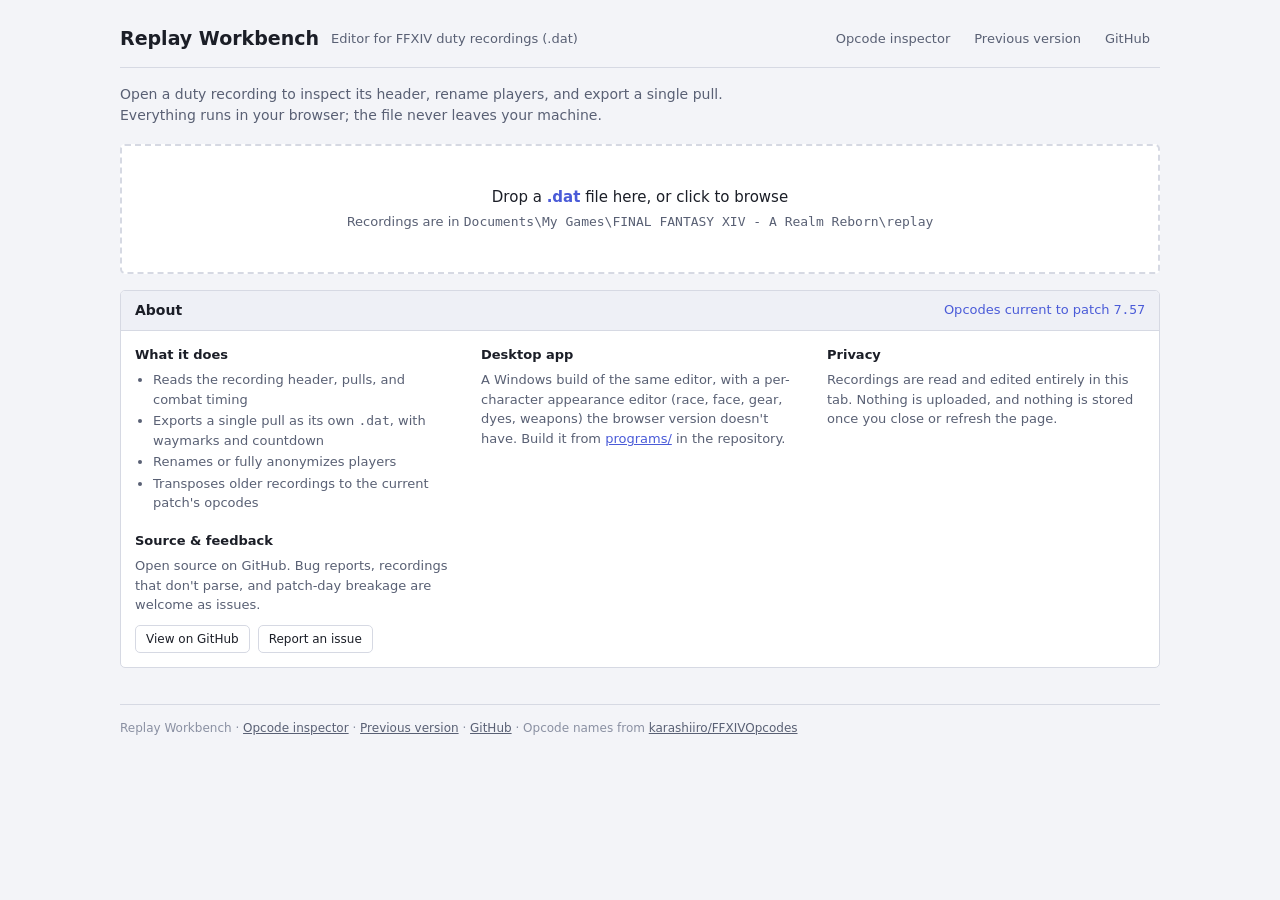
==== commit d1b59169: "Github info on site Better Readme" ====
--- a/docs/index.html
+++ b/docs/index.html
@@ -73,6 +73,17 @@
   .dev-hint{font-size:12px;color:var(--muted)}
   .dev-hint.dev-err{color:var(--danger)}
   .dev-foot{display:flex;align-items:center;gap:8px;padding:10px 14px;border-top:1px solid var(--border)}
+
+  /* about */
+  .about{display:grid;grid-template-columns:repeat(auto-fill,minmax(240px,1fr));gap:18px 28px}
+  .about h3{font-size:13px;font-weight:600;margin-bottom:6px}
+  .about p,.about li{font-size:13px;color:var(--muted)}
+  .about ul{padding-left:18px}
+  .about li+li{margin-top:2px}
+  .about .links{display:flex;gap:8px;flex-wrap:wrap;margin-top:10px}
+  .about .links a{text-decoration:none;font-size:12px;color:var(--text);background:var(--surface);
+    border:1px solid var(--border);border-radius:var(--radius);padding:4px 10px}
+  .about .links a:hover{border-color:var(--accent);color:var(--accent)}
 </style>
 </head>
 <body>
@@ -83,6 +94,7 @@
     <nav>
       <a href="opcodeinspector.html">Opcode inspector</a>
       <a href="old/">Previous version</a>
+      <a href="https://github.com/CherryXIV/Replay.Workbench" target="_blank" rel="noopener noreferrer">GitHub</a>
     </nav>
   </header>
   <p class="tagline">Open a duty recording to inspect its header, rename players, and export a single
@@ -196,8 +208,42 @@
     </section>
   </div>
 
+  <section class="panel" id="p-about">
+    <div class="head"><h2>About</h2><span class="meta">Opcodes current to patch <span class="mono" id="about-patch">—</span></span></div>
+    <div class="body about">
+      <div>
+        <h3>What it does</h3>
+        <ul>
+          <li>Reads the recording header, pulls, and combat timing</li>
+          <li>Exports a single pull as its own <span class="mono">.dat</span>, with waymarks and countdown</li>
+          <li>Renames or fully anonymizes players</li>
+          <li>Transposes older recordings to the current patch's opcodes</li>
+        </ul>
+      </div>
+      <div>
+        <h3>Desktop app</h3>
+        <p>A Windows build of the same editor, with a per-character appearance editor (race, face, gear, dyes, weapons)
+          the browser version doesn't have. Build it from <a href="https://github.com/CherryXIV/Replay.Workbench/tree/main/programs" target="_blank" rel="noopener noreferrer">programs/</a> in the repository.</p>
+      </div>
+      <div>
+        <h3>Privacy</h3>
+        <p>Recordings are read and edited entirely in this tab. Nothing is uploaded, and nothing is stored once you close or refresh the page.</p>
+      </div>
+      <div>
+        <h3>Source &amp; feedback</h3>
+        <p>Open source on GitHub. Bug reports, recordings that don't parse, and patch-day breakage are welcome as issues.</p>
+        <div class="links">
+          <a href="https://github.com/CherryXIV/Replay.Workbench" target="_blank" rel="noopener noreferrer">View on GitHub</a>
+          <a href="https://github.com/CherryXIV/Replay.Workbench/issues/new" target="_blank" rel="noopener noreferrer">Report an issue</a>
+        </div>
+      </div>
+    </div>
+  </section>
+
   <footer>
     Replay Workbench · <a href="opcodeinspector.html">Opcode inspector</a> · <a href="old/">Previous version</a>
+    · <a href="https://github.com/CherryXIV/Replay.Workbench" target="_blank" rel="noopener noreferrer">GitHub</a>
+    · Opcode names from <a href="https://github.com/karashiiro/FFXIVOpcodes" target="_blank" rel="noopener noreferrer">karashiiro/FFXIVOpcodes</a>
   </footer>
 </div>
 
@@ -236,5 +282,6 @@
 <script src="afgear.js"></script>
 <script src="app.js"></script>
 <script src="shell.js"></script>
+<script>document.getElementById("about-patch").textContent=LATEST_PATCH;</script>
 </body>
 </html>
